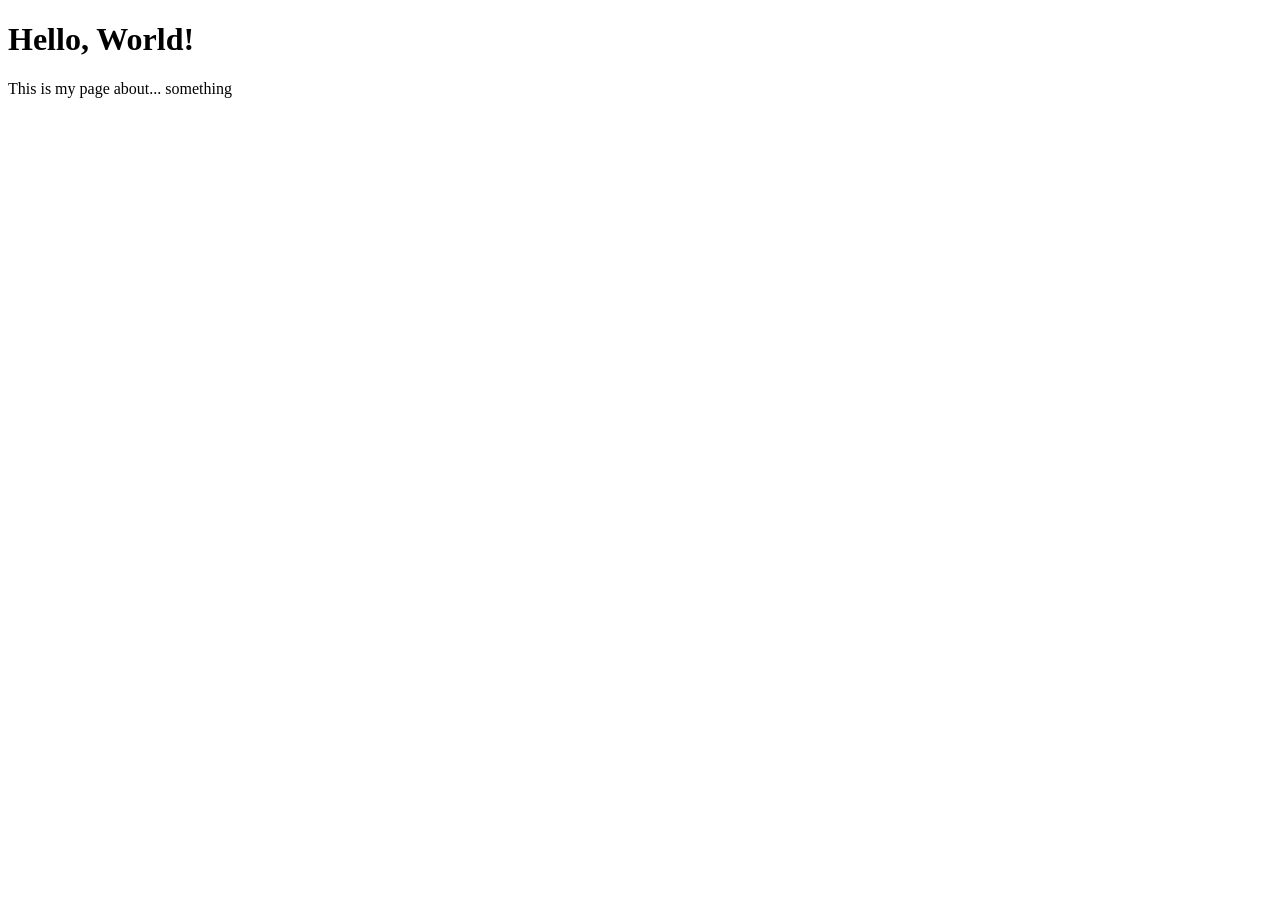
==== index.html @ 42c017ec "Create index.html - Created index.html - Set up the basic HTML structure in index.html, including he" ====
<!DOCTYPE html>
<html lang="en">
<head>
    <meta charset="UTF-8">
    <meta name="viewport" content="width=device-width, initial-scale=1.0">
    <title>My Website</title>
</head>
<body>
    <header></header>
    <nav></nav>
    <main>
        <h1>Hello, World!</h1>
        <p>This is my page about... something</p>
    </main>
    <footer></footer>
</body>
</html>
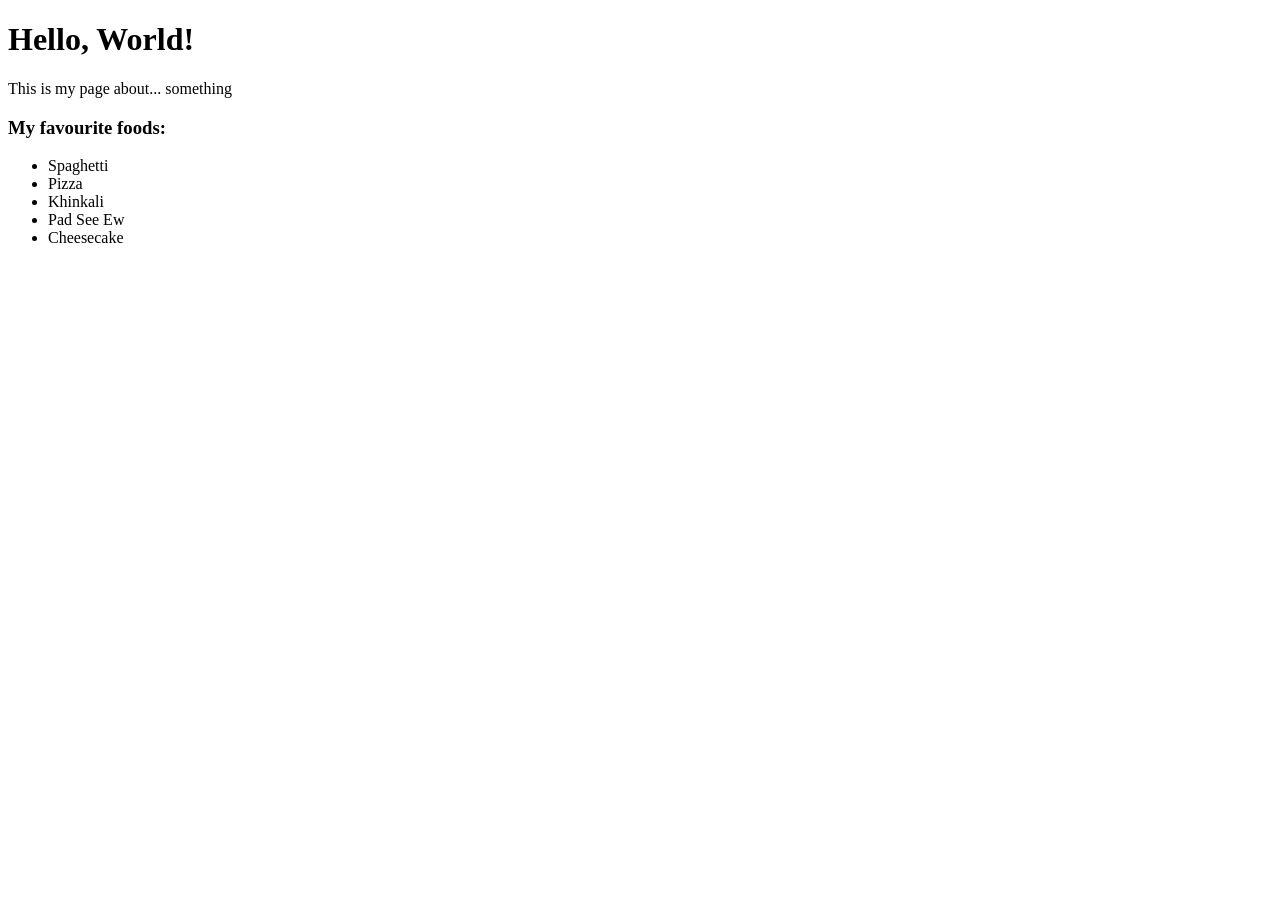
==== commit ea2c200c: "Add list Added unordered list of my favourite foods" ====
--- a/index.html
+++ b/index.html
@@ -11,6 +11,14 @@
     <main>
         <h1>Hello, World!</h1>
         <p>This is my page about... something</p>
+        <h3>My favourite foods:</h3>
+        <ul>
+            <li>Spaghetti</li>
+            <li>Pizza</li>
+            <li>Khinkali</li>
+            <li>Pad See Ew</li>
+            <li>Cheesecake</li>
+        </ul>
     </main>
     <footer></footer>
 </body>
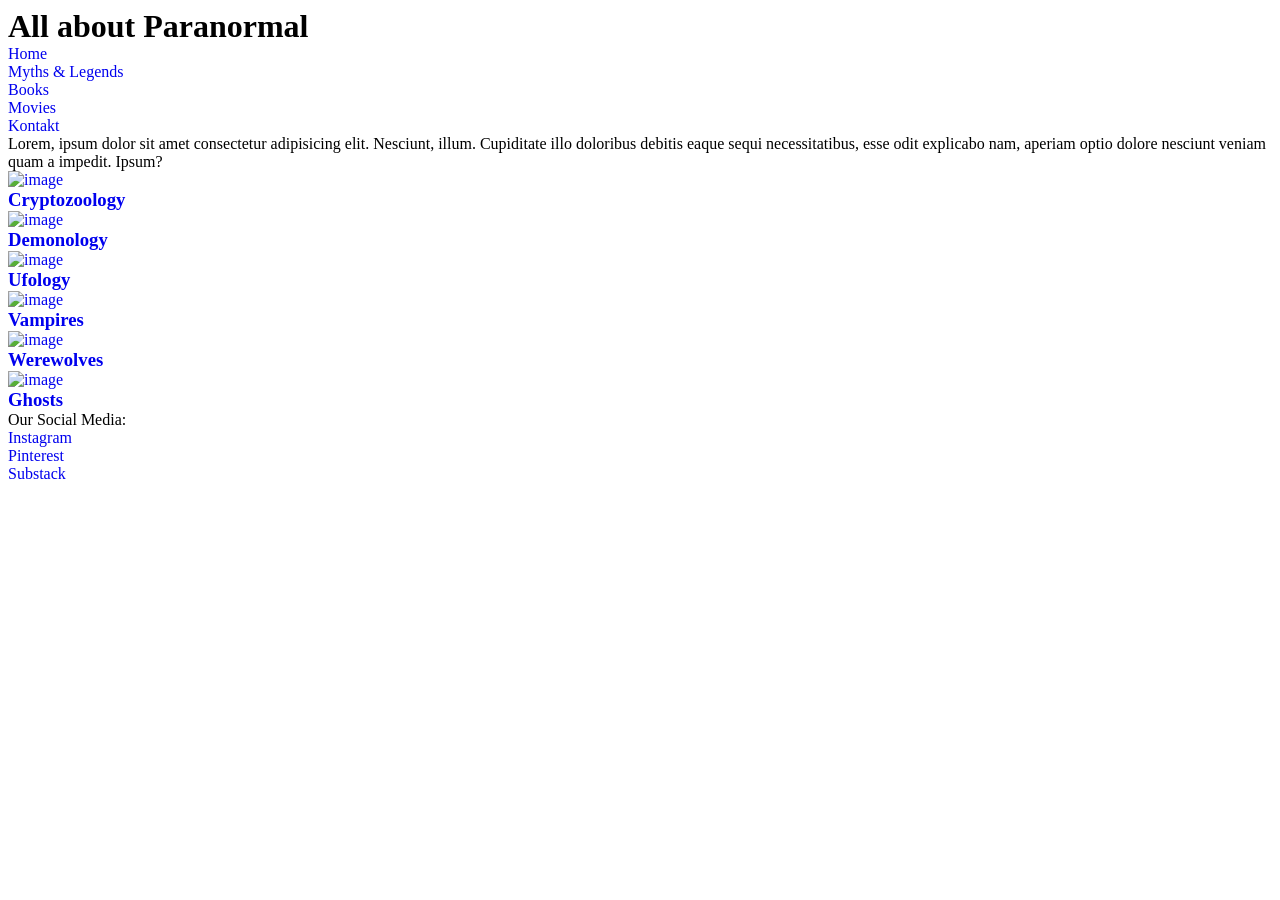
==== commit 083af540: "Update - HTML Update - Created CSS file - Made reset styles - Added images" ====
--- a/index.html
+++ b/index.html
@@ -3,23 +3,82 @@
 <head>
     <meta charset="UTF-8">
     <meta name="viewport" content="width=device-width, initial-scale=1.0">
+    <link rel="stylesheet" href="styles.css">
     <title>My Website</title>
 </head>
 <body>
-    <header></header>
-    <nav></nav>
+    <header><h1>All about Paranormal</h1></header>
+    <nav>
+        <ul>
+            <li><a href="#">Home</a></li>
+            <li><a href="#">Myths & Legends</a></li>
+            <li><a href="#">Books</a></li>
+            <li><a href="#">Movies</a></li>
+            <li><a href="#">Kontakt</a></li>    
+        </ul>
+    </nav>
     <main>
-        <h1>Hello, World!</h1>
-        <p>This is my page about... something</p>
-        <h3>My favourite foods:</h3>
+        <p>Lorem, ipsum dolor sit amet consectetur adipisicing elit. Nesciunt, illum. Cupiditate illo doloribus debitis eaque sequi necessitatibus, esse odit explicabo nam, aperiam optio dolore nesciunt veniam quam a impedit. Ipsum?</p>
         <ul>
-            <li>Spaghetti</li>
-            <li>Pizza</li>
-            <li>Khinkali</li>
-            <li>Pad See Ew</li>
-            <li>Cheesecake</li>
+            <li>
+                <a href="#">
+                    <div>
+                        <img src="" alt="image">
+                    </div>
+                    <h3>Cryptozoology</h3>
+                </a>
+            </li>
+            <li>
+                <a href="#">
+                    <div>
+                        <img src="" alt="image">
+                    </div>
+                    <h3>Demonology</h3>
+                </a>
+            </li>
+            <li>
+                <a href="#">
+                    <div>
+                        <img src="" alt="image">
+                    </div>
+                    <h3>Ufology</h3>
+                </a>
+            </li>
+            <li>
+                <a href="#">
+                    <div>
+                        <img src="" alt="image">
+                    </div>
+                    <h3>Vampires</h3>   
+                </a>
+            </li>
+            <li>
+                <a href="#">
+                    <div>
+                        <img src="" alt="image">
+                    </div>
+                    <h3>Werewolves</h3>
+                </a>
+            </li>
+            <li>
+                <a href="#">
+                    <div>
+                        <img src="" alt="image">
+                    </div>
+                    <h3>Ghosts</h3>
+                </a>
+            </li>
         </ul>
     </main>
-    <footer></footer>
+    <footer>
+        <p>Our Social Media:</p>
+        <ul>
+            <li><a href="#">Instagram</a></li>
+            <li><a href="#">Pinterest</a></li>
+            <li><a href="#">Substack</a></li>
+        </ul>
+
+    </footer>
 </body>
-</html>+</html>
+
--- a/styles.css
+++ b/styles.css
@@ -0,0 +1,30 @@
+/* ---------------- Styles Reset ---------------- */
+
+ul {
+    list-style-type: none;
+    margin-top: 0;
+    margin-bottom: 0;
+    padding-left: 0;
+}
+
+a {
+    text-decoration: none;
+}
+
+h1,
+h2,
+h3,
+h4,
+h5,
+h6,
+p {
+    margin-top: 0;
+    margin-bottom: 0;
+}
+
+img {
+    display: block;
+    max-width: 100%;
+}
+
+/* ----------------  ---------------- */
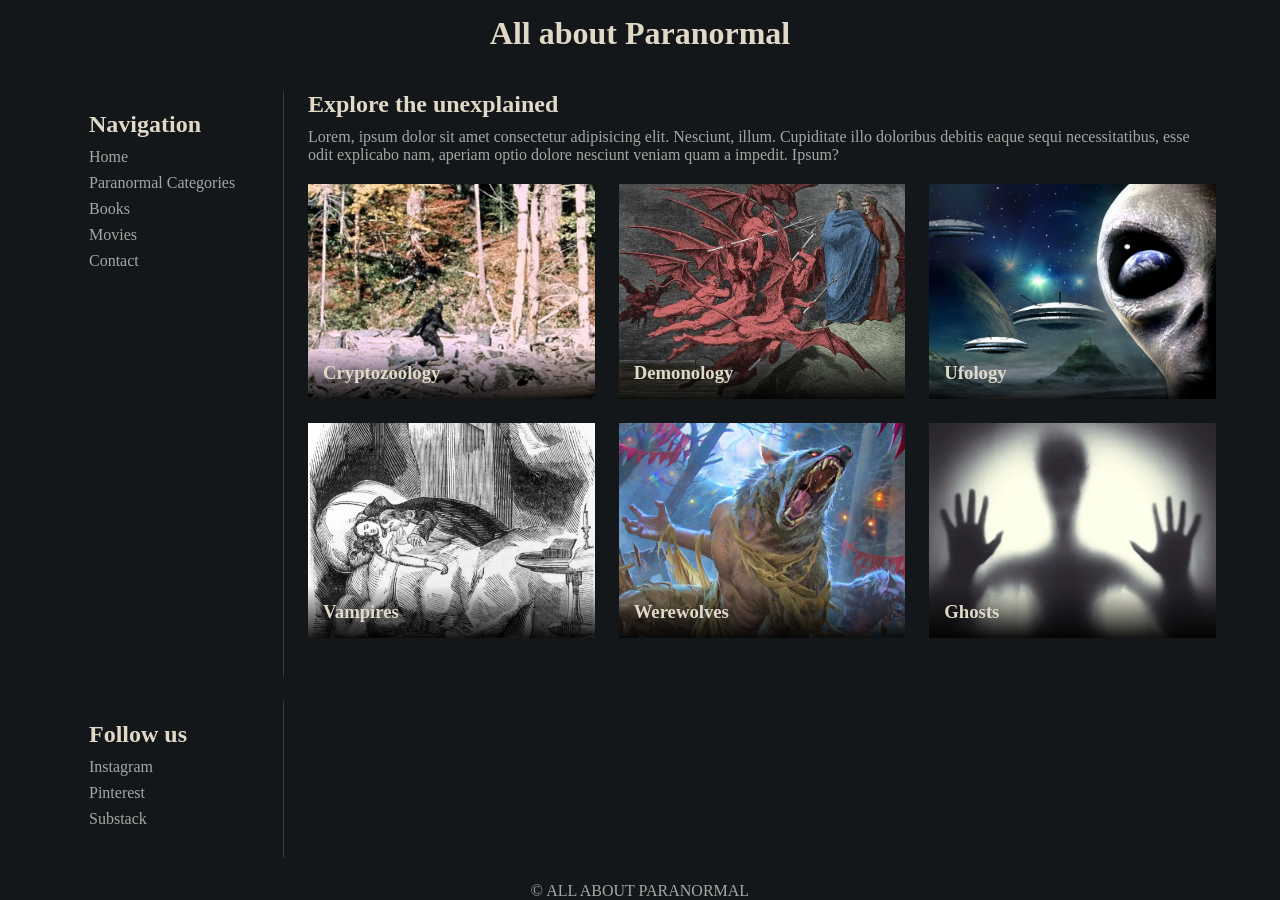
==== commit 32d20031: "CSS and HTML updates - Contact page created - Cryptozoology page created - CSS style changed" ====
--- a/index.html
+++ b/index.html
@@ -9,75 +9,69 @@
 <body>
     <header><h1>All about Paranormal</h1></header>
     <nav>
+        <h2>Navigation</h2>
         <ul>
-            <li><a href="#">Home</a></li>
-            <li><a href="#">Myths & Legends</a></li>
+            <li><a href="./index.html">Home</a></li>
+            <li><a href="#">Paranormal Categories</a></li>
             <li><a href="#">Books</a></li>
             <li><a href="#">Movies</a></li>
-            <li><a href="#">Kontakt</a></li>    
+            <li><a href="./contact.html">Contact</a></li>    
         </ul>
+        
     </nav>
+    <aside>
+        <h2>Follow us</h2>
+        <ul>
+            <li><a href="#">Instagram</a></li>
+            <li><a href="#">Pinterest</a></li>
+            <li><a href="#">Substack</a></li>
+        </ul>
+    </aside>
     <main>
-        <p>Lorem, ipsum dolor sit amet consectetur adipisicing elit. Nesciunt, illum. Cupiditate illo doloribus debitis eaque sequi necessitatibus, esse odit explicabo nam, aperiam optio dolore nesciunt veniam quam a impedit. Ipsum?</p>
-        <ul>
+        <h2>Explore the unexplained</h2>
+        <p class="main-page-text">Lorem, ipsum dolor sit amet consectetur adipisicing elit. Nesciunt, illum. Cupiditate illo doloribus debitis eaque sequi necessitatibus, esse odit explicabo nam, aperiam optio dolore nesciunt veniam quam a impedit. Ipsum?</p>
+        <ul class="main-page-list">
             <li>
-                <a href="#">
-                    <div>
-                        <img src="" alt="image">
-                    </div>
+                <a href="./cryptozoology.html">
+                        <img src="./images/bigfoot.webp" alt="image">
                     <h3>Cryptozoology</h3>
                 </a>
             </li>
             <li>
                 <a href="#">
-                    <div>
-                        <img src="" alt="image">
-                    </div>
+                        <img src="./images/demons.webp" alt="image">
                     <h3>Demonology</h3>
                 </a>
             </li>
             <li>
                 <a href="#">
-                    <div>
-                        <img src="" alt="image">
-                    </div>
+                        <img src="./images/ufo.webp" alt="image">
                     <h3>Ufology</h3>
                 </a>
             </li>
             <li>
                 <a href="#">
-                    <div>
-                        <img src="" alt="image">
-                    </div>
+                        <img src="./images/vampire.webp" alt="image">
                     <h3>Vampires</h3>   
                 </a>
             </li>
             <li>
                 <a href="#">
-                    <div>
-                        <img src="" alt="image">
-                    </div>
+                        <img src="./images/werewolf.webp" alt="image">
                     <h3>Werewolves</h3>
                 </a>
             </li>
             <li>
                 <a href="#">
-                    <div>
-                        <img src="" alt="image">
-                    </div>
+                        <img src="./images/ghost.webp" alt="image">
                     <h3>Ghosts</h3>
                 </a>
             </li>
         </ul>
     </main>
+
     <footer>
-        <p>Our Social Media:</p>
-        <ul>
-            <li><a href="#">Instagram</a></li>
-            <li><a href="#">Pinterest</a></li>
-            <li><a href="#">Substack</a></li>
-        </ul>
-
+        <p>© ALL ABOUT PARANORMAL</p>
     </footer>
 </body>
 </html>
--- a/styles.css
+++ b/styles.css
@@ -1,4 +1,20 @@
+/* ---------------- CSS Variables ---------------- */
+
+:root {
+    --bg-color: #141719;
+    --surface-color: #1d2124;
+   /* --hover-color: #303b34;*/
+    --accent-color: #a3af94;
+    --heading-color: #e1d9c7;
+    --text-color: #a3a8a5;
+    --border-color: #363d3b;
+}
+
 /* ---------------- Styles Reset ---------------- */
+
+* {
+    box-sizing: border-box;
+}
 
 ul {
     list-style-type: none;
@@ -22,9 +38,194 @@
     margin-bottom: 0;
 }
 
+h1,
+h2,
+h3,
+h4,
+h5,
+h6{
+    color: var(--heading-color);
+}
+
 img {
     display: block;
-    max-width: 100%;
-}
-
-/* ----------------  ---------------- */+}
+
+/* ---------------- General ---------------- */
+
+h2 {
+    margin-bottom: 10px;
+}
+
+/* ---------------- Header ---------------- */
+
+header {
+    grid-area: header;
+    text-align: center;
+    padding: 15px;
+}
+
+/* ---------------- Main Section ---------------- */
+
+main {
+    grid-area: main;
+}
+
+.main-page-text{
+    margin-bottom: 20px;
+}
+
+/* main > ul{
+    display: grid;
+        grid-template-columns: repeat(3, 1fr);
+        gap: 20px;
+        list-style: none;
+        padding: 0;
+} */
+
+.main-page-list {
+    display: flex;
+    flex-direction: row;
+    flex-wrap: wrap;
+    gap: 24px;
+}
+
+.main-page-list>li {
+    flex-basis: calc((100% - 48px) / 3);
+}
+
+.main-page-list li img {
+    width: 100%;
+    aspect-ratio: 4 / 3;
+    object-fit: cover;
+    display: block;
+}
+
+.main-page-list li>a {
+    display: block;
+    position: relative;
+}
+
+.main-page-list li h3 {
+    position: absolute;
+    bottom: 0;
+    left: 0;
+    width: 100%;
+
+    padding: 15px;
+
+    background: linear-gradient(transparent,
+            rgba(0, 0, 0, 0.9));
+}
+
+/* ---------------- Nav Section ---------------- */
+
+nav, aside{
+    padding: 20px 25px 30px;
+}
+
+nav {
+    grid-area: nav;
+    border-right: 1px solid var(--border-color);
+}
+
+nav ul{
+    display: flex;
+    flex-direction: column;
+    gap: 8px;
+}
+
+/* ---------------- Aside Section ---------------- */
+
+aside {
+    grid-area: aside;
+    padding: 20px 25px 30px;
+    border-right: 1px solid var(--border-color);
+}
+
+
+aside ul {
+    display: flex;
+    flex-direction: column;
+    gap: 8px;
+}
+
+/* ---------------- Links ---------------- */
+
+a{
+    color: var(--text-color);
+}
+
+a:hover {
+    color: rgb(124, 88, 189);
+}
+
+a:active {
+    color: rgb(77, 54, 121);
+}
+
+/* ---------------- Footer ---------------- */
+
+footer {
+    grid-area: footer;
+    text-align: center;
+}
+
+/* ---------------- Grid Layout ---------------- */
+
+body {
+    display: grid;
+    grid-template-columns: 220px minmax(0, 1fr);
+    grid-template-rows: auto 1fr auto auto;
+    grid-template-areas:
+        "header header"
+        "nav    main"
+        "aside  main"
+        "footer footer";
+    gap: 24px;
+    min-height: 100vh;
+
+    width: 90%;
+    max-width: 1400px;
+    margin: 0 auto;
+
+    background-color: var(--bg-color);
+    color: var(--text-color);
+}
+
+header {
+    grid-area: header;
+}
+
+nav {
+    grid-area: nav;
+}
+
+main {
+    grid-area: main;
+}
+
+aside {
+    grid-area: aside;
+}
+
+footer {
+    grid-area: footer;
+}
+
+/* ---------------- Cryptozoology Page ---------------- */
+
+.cryptozoology-article {
+    display: flow-root;
+}
+
+.cryptozoology-article img {
+    float: left;
+    width: 40%;
+    margin-right: 20px;
+    margin-bottom: 10px;
+}
+
+.cryptozoology-article p {
+    line-height: 1.6;
+}
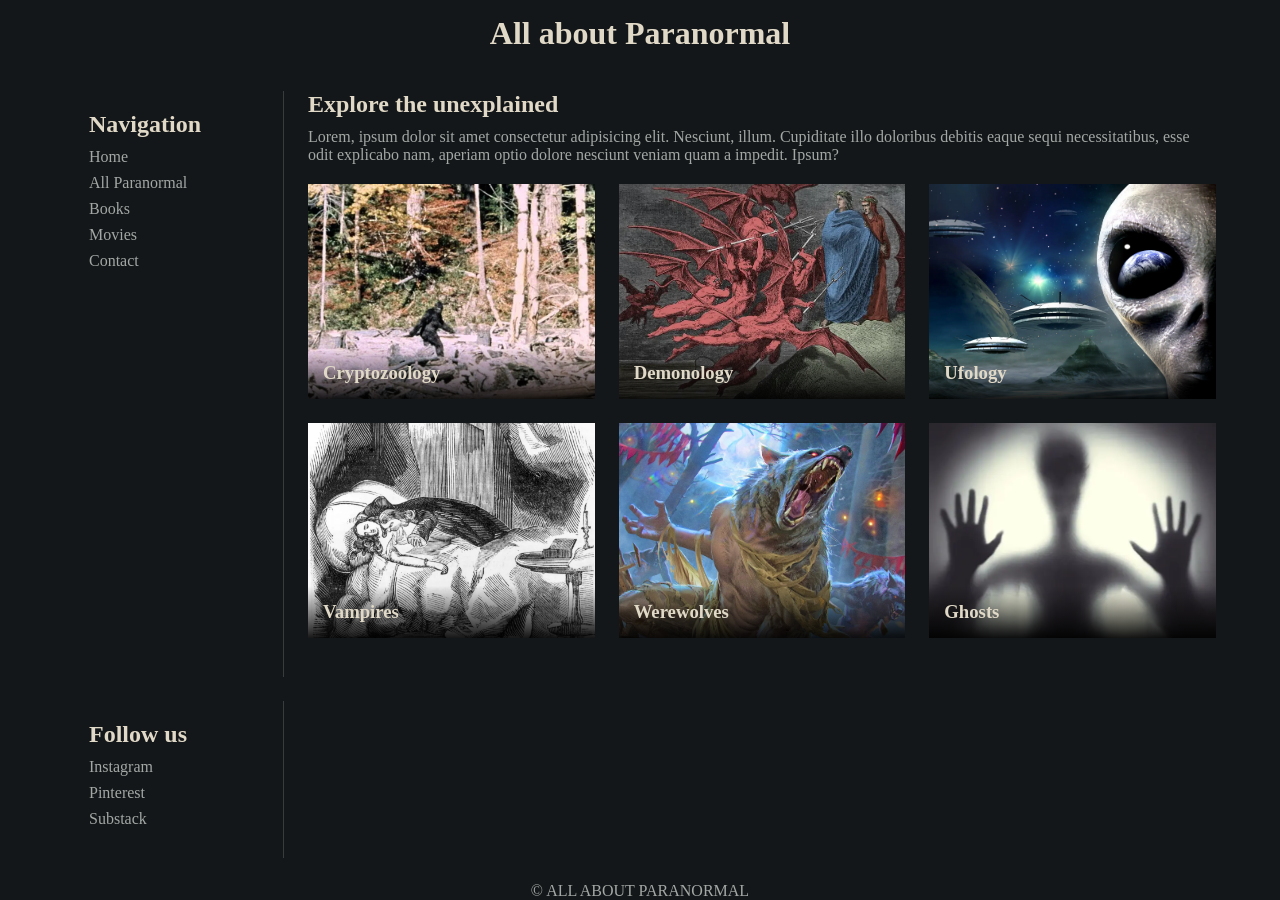
==== commit 487edcca: "Add Media Queries - 3 Media Queries Addded" ====
--- a/index.html
+++ b/index.html
@@ -12,7 +12,7 @@
         <h2>Navigation</h2>
         <ul>
             <li><a href="./index.html">Home</a></li>
-            <li><a href="#">Paranormal Categories</a></li>
+            <li><a href="#">All Paranormal</a></li>
             <li><a href="#">Books</a></li>
             <li><a href="#">Movies</a></li>
             <li><a href="./contact.html">Contact</a></li>    
--- a/styles.css
+++ b/styles.css
@@ -228,4 +228,123 @@
 
 .cryptozoology-article p {
     line-height: 1.6;
+}
+
+/* ---------------- Media Queries ---------------- */
+
+/* ---------------- Laptop ---------------- */
+
+@media screen and (max-width: 1200px) {
+    body {
+        grid-template-columns: 180px minmax(0, 1fr);
+    }
+
+    .main-page-list>li {
+        flex-basis: calc((100% - 24px) / 2);
+    }
+}
+
+/* ---------------- Tablet ---------------- */
+
+@media screen and (max-width: 992px) {
+    body {
+        grid-template-columns: minmax(0, 1fr);
+        grid-template-rows: auto auto 1fr auto auto;
+
+        grid-template-areas:
+            "header"
+            "nav"
+            "main"
+            "aside"
+            "footer";
+    }
+
+    nav {
+        border-right: none;
+        border-bottom: 1px solid var(--border-color);
+        padding-bottom: 20px;
+    }
+
+    nav>h2 {
+            display: none;
+    }
+
+    nav,
+    aside {
+        border-right: none;
+    }
+
+    aside {
+        border-right: none;
+        border-top: 1px solid var(--border-color);
+        padding-top: 20px;
+    }
+
+    aside > h2 {
+        text-align: center;
+        font-size: 14px;
+        font-weight: normal;
+        text-transform: uppercase;
+        letter-spacing: 2px;
+        color: var(--accent-color);
+        margin-bottom: 12px;
+    }
+
+    nav ul,
+    aside ul {
+        display: flex;
+        flex-direction: row;
+        flex-wrap: wrap;
+        justify-content: center;
+        gap: 16px;
+    }
+}
+
+/* ---------------- Smartphone ---------------- */
+
+@media screen and (max-width: 768px) {
+    body {
+        gap: 16px;
+    }
+
+    header h1 {
+        font-size: 24px;
+    }
+
+    .main-page-list {
+        flex-direction: column;
+        gap: 16px;
+    }
+
+    .main-page-list>li {
+        flex-basis: auto;
+        width: 100%;
+    }
+
+    .cryptozoology-article img {
+        float: none;
+        width: 100%;
+        margin: 0 0 15px;
+    }
+}
+
+/* ---------------- Content-based Breakpoint ---------------- */
+
+@media screen and (max-width: 486px) {
+
+    nav ul {
+        display: flex;
+        flex-wrap: wrap;
+        justify-content: center;
+        gap: 16px;
+    }
+
+    nav ul>li {
+        flex-basis: calc((100% - 32px) / 3);
+        text-align: center;
+    }
+
+    nav ul>li:nth-child(-n+2) {
+        flex-basis: calc((100% - 16px) / 2);
+    }
 }
